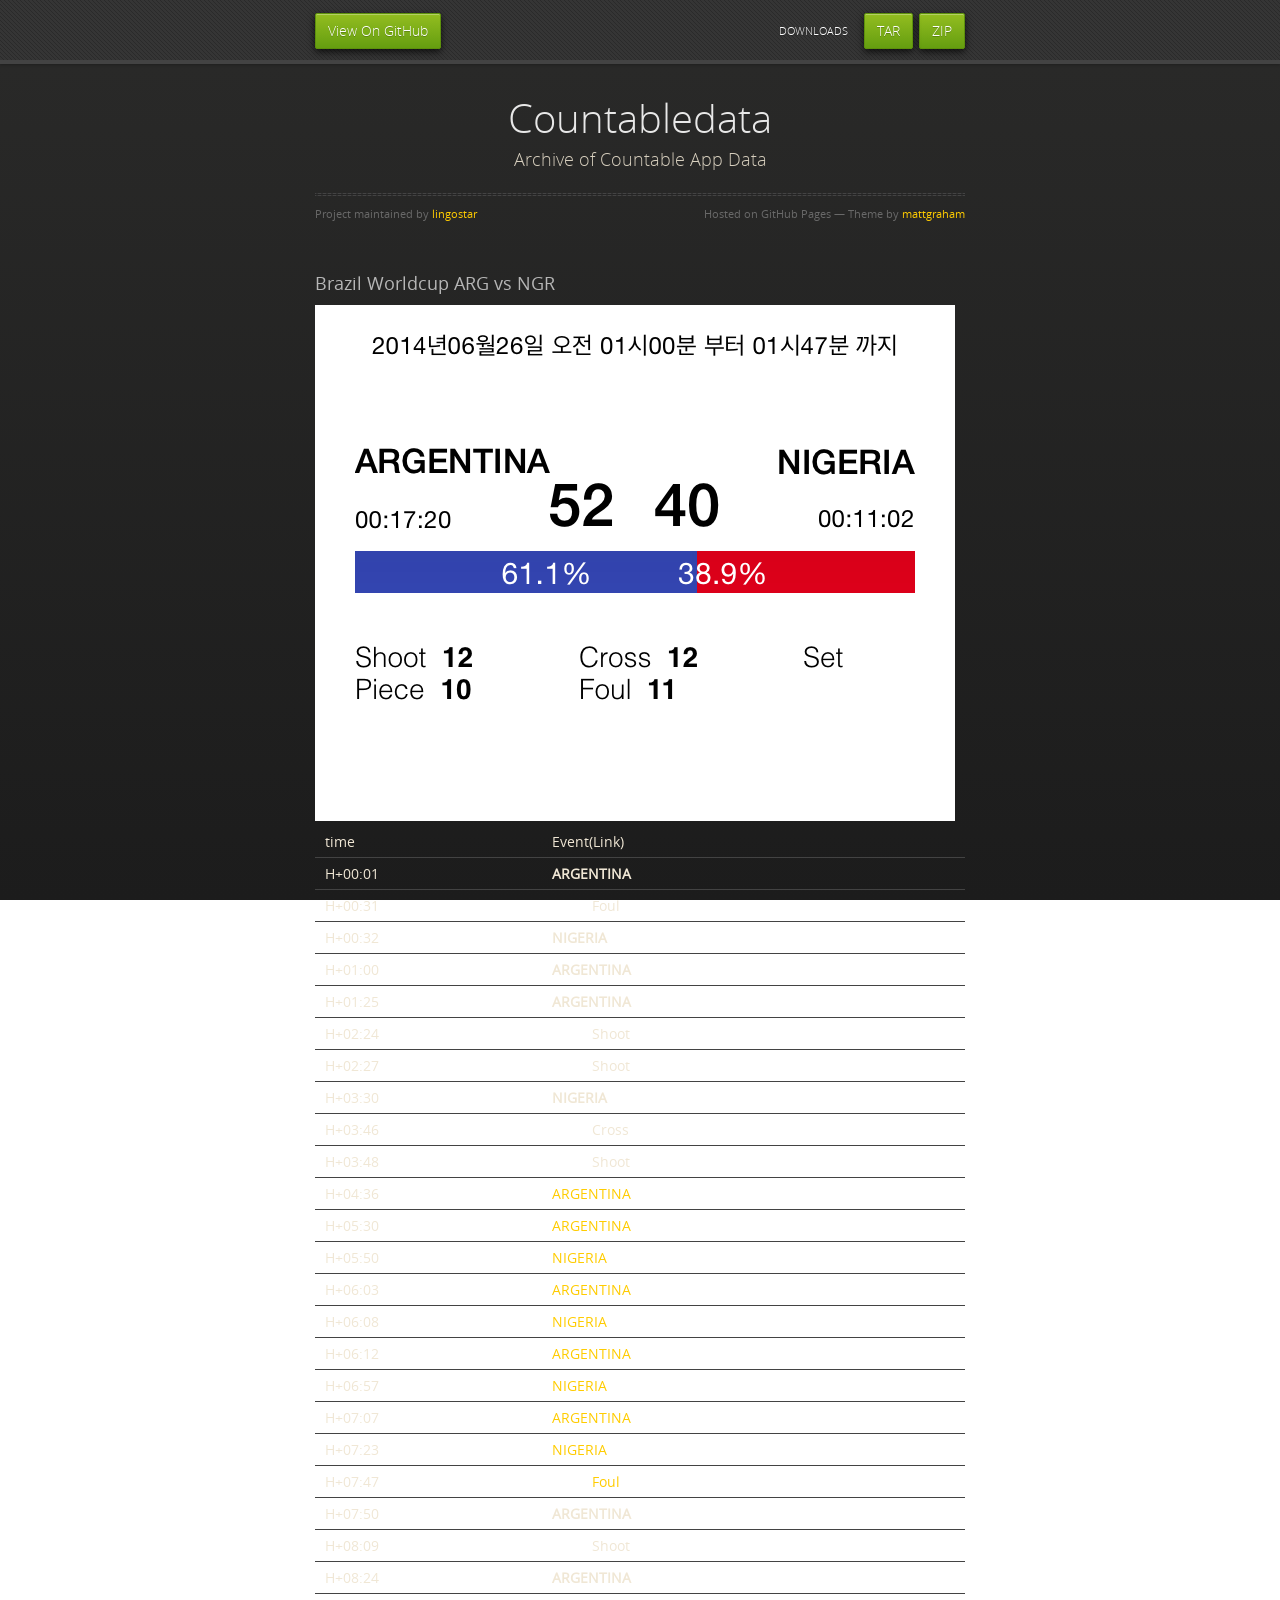
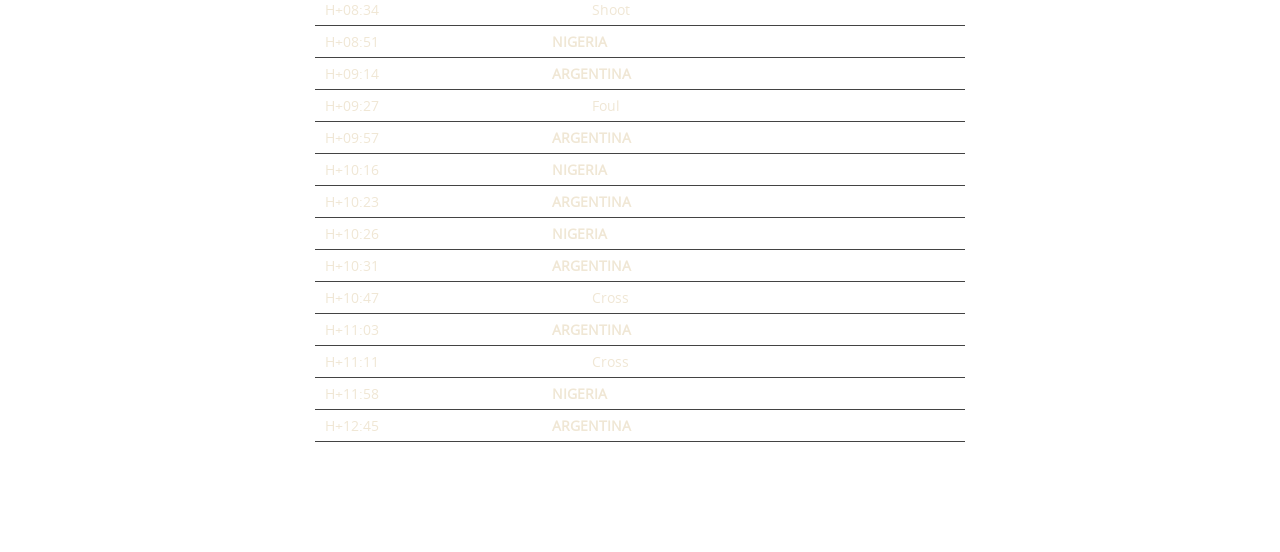
==== datapages/BrazilWorldcupARGvsNGR/BrazilWorldcupARGvsNGR.html @ 0ce1e149 "아르헨티나와 나이지리아 경기" ====
<!doctype html>
<html>
  <head>
    <meta charset="utf-8">
    <meta http-equiv="X-UA-Compatible" content="chrome=1">
    <title>Countabledata by lingostar</title>
    <link rel="stylesheet" href="../../stylesheets/styles.css">
    <link rel="stylesheet" href="../../stylesheets/pygment_trac.css">
    <script src="https://ajax.googleapis.com/ajax/libs/jquery/1.7.1/jquery.min.js"></script>
    <script src="../../javascripts/respond.js"></script>
    <!--[if lt IE 9]>
      <script src="//html5shiv.googlecode.com/svn/trunk/html5.js"></script>
    <![endif]-->
    <!--[if lt IE 8]>
    <link rel="stylesheet" href="stylesheets/ie.css">
    <![endif]-->
    <meta name="viewport" content="width=device-width, initial-scale=1, user-scalable=no">

  </head>
  <body>
      <div id="header">
        <nav>
          <li class="fork"><a href="https://github.com/lingostar/CountableData">View On GitHub</a></li>
          <li class="downloads"><a href="https://github.com/lingostar/CountableData/zipball/master">ZIP</a></li>
          <li class="downloads"><a href="https://github.com/lingostar/CountableData/tarball/master">TAR</a></li>
          <li class="title">DOWNLOADS</li>
        </nav>
      </div><!-- end header -->

    <div class="wrapper">

      <section>
        <div id="title">
          <h1>Countabledata</h1>
          <p>Archive of Countable App Data</p>
          <hr>
          <span class="credits left">Project maintained by <a href="https://github.com/lingostar">lingostar</a></span>
          <span class="credits right">Hosted on GitHub Pages &mdash; Theme by <a href="https://twitter.com/michigangraham">mattgraham</a></span>
        </div>

        <h3>
<a name="welcome-to-github-pages" class="anchor" href="#welcome-to-github-pages"><span class="octicon octicon-link"></span></a>Brazil Worldcup ARG vs NGR</h3>
<img src="./GameResult.png" />


<table>
<tr><td>time</td><td>Event(Link)</td></tr>
<tr><td>H+00:01</td><td class="team">ARGENTINA</td></tr>
<tr><td>H+00:31</td><td class="item">Foul</td></tr>
<tr><td>H+00:32</td><td class="team">NIGERIA</td></tr>
<tr><td>H+01:00</td><td class="team">ARGENTINA</td></tr>
<tr><td>H+01:25</td><td class="team">ARGENTINA</td></tr>
<tr><td>H+02:24</td><td class="item">Shoot</td></tr>
<tr><td>H+02:27</td><td class="item">Shoot</td></tr>
<tr><td>H+03:30</td><td class="team">NIGERIA</td></tr>
<tr><td>H+03:46</td><td class="item">Cross</td></tr>
<tr><td>H+03:48</td><td class="item">Shoot</td></tr>
<tr><td>H+04:36</td><td class="team"><a href="http://youtu.be/WVSbPI6DpQ8?t=17s">ARGENTINA</a></td></tr>
<tr><td>H+05:30</td><td class="team"><a href="http://youtu.be/WVSbPI6DpQ8?t=1m6s">ARGENTINA</a></td></tr>
<tr><td>H+05:50</td><td class="team"><a href="http://youtu.be/WVSbPI6DpQ8?t=1m26s">NIGERIA</a></td></tr>
<tr><td>H+06:03</td><td class="team"><a href="http://youtu.be/WVSbPI6DpQ8?t=1m39s">ARGENTINA</a></td></tr>
<tr><td>H+06:08</td><td class="team"><a href="http://youtu.be/WVSbPI6DpQ8?t=1m44s">NIGERIA</a></td></tr>
<tr><td>H+06:12</td><td class="team"><a href="http://youtu.be/WVSbPI6DpQ8?t=1m48s">ARGENTINA</a></td></tr>
<tr><td>H+06:57</td><td class="team"><a href="http://youtu.be/WVSbPI6DpQ8?t=2m33s">NIGERIA</a></td></tr>
<tr><td>H+07:07</td><td class="team"><a href="http://youtu.be/WVSbPI6DpQ8?t=2m43s">ARGENTINA</a></td></tr>
<tr><td>H+07:23</td><td class="team"><a href="http://youtu.be/WVSbPI6DpQ8?t=2m59s">NIGERIA</a></td></tr>
<tr><td>H+07:47</td><td class="item"><a href="http://youtu.be/WVSbPI6DpQ8?t=3m23s">Foul</td></tr>
<tr><td>H+07:50</td><td class="team">ARGENTINA</td></tr>
<tr><td>H+08:09</td><td class="item">Shoot</td></tr>
<tr><td>H+08:24</td><td class="team">ARGENTINA</td></tr>
<tr><td>H+08:34</td><td class="item">Shoot</td></tr>
<tr><td>H+08:51</td><td class="team">NIGERIA</td></tr>
<tr><td>H+09:14</td><td class="team">ARGENTINA</td></tr>
<tr><td>H+09:27</td><td class="item">Foul</td></tr>
<tr><td>H+09:57</td><td class="team">ARGENTINA</td></tr>
<tr><td>H+10:16</td><td class="team">NIGERIA</td></tr>
<tr><td>H+10:23</td><td class="team">ARGENTINA</td></tr>
<tr><td>H+10:26</td><td class="team">NIGERIA</td></tr>
<tr><td>H+10:31</td><td class="team">ARGENTINA</td></tr>
<tr><td>H+10:47</td><td class="item">Cross</td></tr>
<tr><td>H+11:03</td><td class="team">ARGENTINA</td></tr>
<tr><td>H+11:11</td><td class="item">Cross</td></tr>
<tr><td>H+11:58</td><td class="team">NIGERIA</td></tr>
<tr><td>H+12:45</td><td class="team">ARGENTINA</td></tr>
</table>

    </div>
    <!--[if !IE]><script>fixScale(document);</script><![endif]-->
    
  </body>
</html>
---- stylesheets/styles.css ----
@font-face {
  font-family: 'OpenSansLight';
  src: url("../fonts/OpenSans-Light-webfont.eot");
  src: url("../fonts/OpenSans-Light-webfont.eot?#iefix") format("embedded-opentype"), url("../fonts/OpenSans-Light-webfont.woff") format("woff"), url("../fonts/OpenSans-Light-webfont.ttf") format("truetype"), url("../fonts/OpenSans-Light-webfont.svg#OpenSansLight") format("svg");
  font-weight: normal;
  font-style: normal;
}

@font-face {
  font-family: 'OpenSansLightItalic';
  src: url("../fonts/OpenSans-LightItalic-webfont.eot");
  src: url("../fonts/OpenSans-LightItalic-webfont.eot?#iefix") format("embedded-opentype"), url("../fonts/OpenSans-LightItalic-webfont.woff") format("woff"), url("../fonts/OpenSans-LightItalic-webfont.ttf") format("truetype"), url("../fonts/OpenSans-LightItalic-webfont.svg#OpenSansLightItalic") format("svg");
  font-weight: normal;
  font-style: normal;
}

@font-face {
  font-family: 'OpenSansRegular';
  src: url("../fonts/OpenSans-Regular-webfont.eot");
  src: url("../fonts/OpenSans-Regular-webfont.eot?#iefix") format("embedded-opentype"), url("../fonts/OpenSans-Regular-webfont.woff") format("woff"), url("../fonts/OpenSans-Regular-webfont.ttf") format("truetype"), url("../fonts/OpenSans-Regular-webfont.svg#OpenSansRegular") format("svg");
  font-weight: normal;
  font-style: normal;
  -webkit-font-smoothing: antialiased;
}

@font-face {
  font-family: 'OpenSansItalic';
  src: url("../fonts/OpenSans-Italic-webfont.eot");
  src: url("../fonts/OpenSans-Italic-webfont.eot?#iefix") format("embedded-opentype"), url("../fonts/OpenSans-Italic-webfont.woff") format("woff"), url("../fonts/OpenSans-Italic-webfont.ttf") format("truetype"), url("../fonts/OpenSans-Italic-webfont.svg#OpenSansItalic") format("svg");
  font-weight: normal;
  font-style: normal;
  -webkit-font-smoothing: antialiased;
}

@font-face {
  font-family: 'OpenSansSemibold';
  src: url("../fonts/OpenSans-Semibold-webfont.eot");
  src: url("../fonts/OpenSans-Semibold-webfont.eot?#iefix") format("embedded-opentype"), url("../fonts/OpenSans-Semibold-webfont.woff") format("woff"), url("../fonts/OpenSans-Semibold-webfont.ttf") format("truetype"), url("../fonts/OpenSans-Semibold-webfont.svg#OpenSansSemibold") format("svg");
  font-weight: normal;
  font-style: normal;
  -webkit-font-smoothing: antialiased;
}

@font-face {
  font-family: 'OpenSansSemiboldItalic';
  src: url("../fonts/OpenSans-SemiboldItalic-webfont.eot");
  src: url("../fonts/OpenSans-SemiboldItalic-webfont.eot?#iefix") format("embedded-opentype"), url("../fonts/OpenSans-SemiboldItalic-webfont.woff") format("woff"), url("../fonts/OpenSans-SemiboldItalic-webfont.ttf") format("truetype"), url("../fonts/OpenSans-SemiboldItalic-webfont.svg#OpenSansSemiboldItalic") format("svg");
  font-weight: normal;
  font-style: normal;
  -webkit-font-smoothing: antialiased;
}

@font-face {
  font-family: 'OpenSansBold';
  src: url("../fonts/OpenSans-Bold-webfont.eot");
  src: url("../fonts/OpenSans-Bold-webfont.eot?#iefix") format("embedded-opentype"), url("../fonts/OpenSans-Bold-webfont.woff") format("woff"), url("../fonts/OpenSans-Bold-webfont.ttf") format("truetype"), url("../fonts/OpenSans-Bold-webfont.svg#OpenSansBold") format("svg");
  font-weight: normal;
  font-style: normal;
  -webkit-font-smoothing: antialiased;
}

@font-face {
  font-family: 'OpenSansBoldItalic';
  src: url("../fonts/OpenSans-BoldItalic-webfont.eot");
  src: url("../fonts/OpenSans-BoldItalic-webfont.eot?#iefix") format("embedded-opentype"), url("../fonts/OpenSans-BoldItalic-webfont.woff") format("woff"), url("../fonts/OpenSans-BoldItalic-webfont.ttf") format("truetype"), url("../fonts/OpenSans-BoldItalic-webfont.svg#OpenSansBoldItalic") format("svg");
  font-weight: normal;
  font-style: normal;
  -webkit-font-smoothing: antialiased;
}

/* normalize.css 2012-02-07T12:37 UTC - http://github.com/necolas/normalize.css */
/* =============================================================================
   HTML5 display definitions
   ========================================================================== */
/*
 * Corrects block display not defined in IE6/7/8/9 & FF3
 */
article,
aside,
details,
figcaption,
figure,
footer,
header,
hgroup,
nav,
section,
summary {
  display: block;
}

/*
 * Corrects inline-block display not defined in IE6/7/8/9 & FF3
 */
audio,
canvas,
video {
  display: inline-block;
  *display: inline;
  *zoom: 1;
}

/*
 * Prevents modern browsers from displaying 'audio' without controls
 */
audio:not([controls]) {
  display: none;
}

/*
 * Addresses styling for 'hidden' attribute not present in IE7/8/9, FF3, S4
 * Known issue: no IE6 support
 */
[hidden] {
  display: none;
}

/* =============================================================================
   Base
   ========================================================================== */
/*
 * 1. Corrects text resizing oddly in IE6/7 when body font-size is set using em units
 *    http://clagnut.com/blog/348/#c790
 * 2. Prevents iOS text size adjust after orientation change, without disabling user zoom
 *    www.456bereastreet.com/archive/201012/controlling_text_size_in_safari_for_ios_without_disabling_user_zoom/
 */
html {
  font-size: 100%;
  /* 1 */
  -webkit-text-size-adjust: 100%;
  /* 2 */
  -ms-text-size-adjust: 100%;
  /* 2 */
}

/*
 * Addresses font-family inconsistency between 'textarea' and other form elements.
 */
html,
button,
input,
select,
textarea {
  font-family: sans-serif;
}

/*
 * Addresses margins handled incorrectly in IE6/7
 */
body {
  margin: 0;
}

/* =============================================================================
   Links
   ========================================================================== */
/*
 * Addresses outline displayed oddly in Chrome
 */
a:focus {
  outline: thin dotted;
}

/*
 * Improves readability when focused and also mouse hovered in all browsers
 * people.opera.com/patrickl/experiments/keyboard/test
 */
a:hover,
a:active {
  outline: 0;
}

/* =============================================================================
   Typography
   ========================================================================== */
/*
 * Addresses font sizes and margins set differently in IE6/7
 * Addresses font sizes within 'section' and 'article' in FF4+, Chrome, S5
 */
h1 {
  font-size: 2em;
  margin: 0.67em 0;
}

h2 {
  font-size: 1.5em;
  margin: 0.83em 0;
}

h3 {
  font-size: 1.17em;
  margin: 1em 0;
}

h4 {
  font-size: 1em;
  margin: 1.33em 0;
}

h5 {
  font-size: 0.83em;
  margin: 1.67em 0;
}

h6 {
  font-size: 0.75em;
  margin: 2.33em 0;
}

/*
 * Addresses styling not present in IE7/8/9, S5, Chrome
 */
abbr[title] {
  border-bottom: 1px dotted;
}

/*
 * Addresses style set to 'bolder' in FF3+, S4/5, Chrome
*/
b,
strong {
  font-weight: bold;
}

blockquote {
  margin: 1em 40px;
}

/*
 * Addresses styling not present in S5, Chrome
 */
dfn {
  font-style: italic;
}

/*
 * Addresses styling not present in IE6/7/8/9
 */
mark {
  background: #ff0;
  color: #000;
}

/*
 * Addresses margins set differently in IE6/7
 */
p,
pre {
  margin: 1em 0;
}

/*
 * Corrects font family set oddly in IE6, S4/5, Chrome
 * en.wikipedia.org/wiki/User:Davidgothberg/Test59
 */
pre,
code,
kbd,
samp {
  font-family: monospace, serif;
  _font-family: 'courier new', monospace;
  font-size: 1em;
}

/*
 * 1. Addresses CSS quotes not supported in IE6/7
 * 2. Addresses quote property not supported in S4
 */
/* 1 */
q {
  quotes: none;
}

/* 2 */
q:before,
q:after {
  content: '';
  content: none;
}

small {
  font-size: 75%;
}

/*
 * Prevents sub and sup affecting line-height in all browsers
 * gist.github.com/413930
 */
sub,
sup {
  font-size: 75%;
  line-height: 0;
  position: relative;
  vertical-align: baseline;
}

sup {
  top: -0.5em;
}

sub {
  bottom: -0.25em;
}

/* =============================================================================
   Lists
   ========================================================================== */
/*
 * Addresses margins set differently in IE6/7
 */
dl,
menu,
ol,
ul {
  margin: 1em 0;
}

dd {
  margin: 0 0 0 40px;
}

/*
 * Addresses paddings set differently in IE6/7
 */
menu,
ol,
ul {
  padding: 0 0 0 40px;
}

/*
 * Corrects list images handled incorrectly in IE7
 */
nav ul,
nav ol {
  list-style: none;
  list-style-image: none;
}

/* =============================================================================
   Embedded content
   ========================================================================== */
/*
 * 1. Removes border when inside 'a' element in IE6/7/8/9, FF3
 * 2. Improves image quality when scaled in IE7
 *    code.flickr.com/blog/2008/11/12/on-ui-quality-the-little-things-client-side-image-resizing/
 */
img {
  border: 0;
  /* 1 */
  -ms-interpolation-mode: bicubic;
  /* 2 */
}

/*
 * Corrects overflow displayed oddly in IE9
 */
svg:not(:root) {
  overflow: hidden;
}

/* =============================================================================
   Figures
   ========================================================================== */
/*
 * Addresses margin not present in IE6/7/8/9, S5, O11
 */
figure {
  margin: 0;
}

/* =============================================================================
   Forms
   ========================================================================== */
/*
 * Corrects margin displayed oddly in IE6/7
 */
form {
  margin: 0;
}

/*
 * Define consistent border, margin, and padding
 */
fieldset {
  border: 1px solid #c0c0c0;
  margin: 0 2px;
  padding: 0.35em 0.625em 0.75em;
}

/*
 * 1. Corrects color not being inherited in IE6/7/8/9
 * 2. Corrects text not wrapping in FF3 
 * 3. Corrects alignment displayed oddly in IE6/7
 */
legend {
  border: 0;
  /* 1 */
  padding: 0;
  white-space: normal;
  /* 2 */
  *margin-left: -7px;
  /* 3 */
}

/*
 * 1. Corrects font size not being inherited in all browsers
 * 2. Addresses margins set differently in IE6/7, FF3+, S5, Chrome
 * 3. Improves appearance and consistency in all browsers
 */
button,
input,
select,
textarea {
  font-size: 100%;
  /* 1 */
  margin: 0;
  /* 2 */
  vertical-align: baseline;
  /* 3 */
  *vertical-align: middle;
  /* 3 */
}

/*
 * Addresses FF3/4 setting line-height on 'input' using !important in the UA stylesheet
 */
button,
input {
  line-height: normal;
  /* 1 */
}

/*
 * 1. Improves usability and consistency of cursor style between image-type 'input' and others
 * 2. Corrects inability to style clickable 'input' types in iOS
 * 3. Removes inner spacing in IE7 without affecting normal text inputs
 *    Known issue: inner spacing remains in IE6
 */
button,
input[type="button"],
input[type="reset"],
input[type="submit"] {
  cursor: pointer;
  /* 1 */
  -webkit-appearance: button;
  /* 2 */
  *overflow: visible;
  /* 3 */
}

/*
 * Re-set default cursor for disabled elements
 */
button[disabled],
input[disabled] {
  cursor: default;
}

/*
 * 1. Addresses box sizing set to content-box in IE8/9
 * 2. Removes excess padding in IE8/9
 * 3. Removes excess padding in IE7
      Known issue: excess padding remains in IE6
 */
input[type="checkbox"],
input[type="radio"] {
  box-sizing: border-box;
  /* 1 */
  padding: 0;
  /* 2 */
  *height: 13px;
  /* 3 */
  *width: 13px;
  /* 3 */
}

/*
 * 1. Addresses appearance set to searchfield in S5, Chrome
 * 2. Addresses box-sizing set to border-box in S5, Chrome (include -moz to future-proof)
 */
input[type="search"] {
  -webkit-appearance: textfield;
  /* 1 */
  -moz-box-sizing: content-box;
  -webkit-box-sizing: content-box;
  /* 2 */
  box-sizing: content-box;
}

/*
 * Removes inner padding and search cancel button in S5, Chrome on OS X
 */
input[type="search"]::-webkit-search-decoration,
input[type="search"]::-webkit-search-cancel-button {
  -webkit-appearance: none;
}

/*
 * Removes inner padding and border in FF3+
 * www.sitepen.com/blog/2008/05/14/the-devils-in-the-details-fixing-dojos-toolbar-buttons/
 */
button::-moz-focus-inner,
input::-moz-focus-inner {
  border: 0;
  padding: 0;
}

/*
 * 1. Removes default vertical scrollbar in IE6/7/8/9
 * 2. Improves readability and alignment in all browsers
 */
textarea {
  overflow: auto;
  /* 1 */
  vertical-align: top;
  /* 2 */
}

/* =============================================================================
   Tables
   ========================================================================== */
/*
 * Remove most spacing between table cells
 */
table {
  border-collapse: collapse;
  border-spacing: 0;
}

body {
  padding: 0px 0 20px 0px;
  margin: 0px;
  font: 14px/1.5 "OpenSansRegular", "Helvetica Neue", Helvetica, Arial, sans-serif;
  color: #f0e7d5;
  font-weight: normal;
  background: #252525;
  background-attachment: fixed !important;
  background: -webkit-gradient(linear, 50% 0%, 50% 100%, color-stop(0%, #2a2a29), color-stop(100%, #1c1c1c));
  background: -webkit-linear-gradient(#2a2a29, #1c1c1c);
  background: -moz-linear-gradient(#2a2a29, #1c1c1c);
  background: -o-linear-gradient(#2a2a29, #1c1c1c);
  background: -ms-linear-gradient(#2a2a29, #1c1c1c);
  background: linear-gradient(#2a2a29, #1c1c1c);
}

h1, h2, h3, h4, h5, h6 {
  color: #e8e8e8;
  margin: 0 0 10px;
  font-family: 'OpenSansRegular', "Helvetica Neue", Helvetica, Arial, sans-serif;
  font-weight: normal;
}

p, ul, ol, table, pre, dl {
  margin: 0 0 20px;
}

h1, h2, h3 {
  line-height: 1.1;
}

h1 {
  font-size: 28px;
}

h2 {
  font-size: 24px;
}

h4, h5, h6 {
  color: #e8e8e8;
}

h3 {
  font-size: 18px;
  line-height: 24px;
  font-family: 'OpenSansRegular', "Helvetica Neue", Helvetica, Arial, sans-serif !important;
  font-weight: normal;
  color: #b6b6b6;
}

a {
  color: #ffcc00;
  font-weight: 400;
  text-decoration: none;
}
a:hover {
  color: #ffeb9b;
}

a small {
  font-size: 11px;
  color: #666;
  margin-top: -0.6em;
  display: block;
}

ul {
  list-style-image: url("../images/bullet.png");
}

strong {
  font-family: 'OpenSansBold', "Helvetica Neue", Helvetica, Arial, sans-serif !important;
  font-weight: normal;
}

.wrapper {
  max-width: 650px;
  margin: 0 auto;
  position: relative;
  padding: 0 20px;
}

section img {
  max-width: 100%;
}

blockquote {
  border-left: 3px solid #ffcc00;
  margin: 0;
  padding: 0 0 0 20px;
  font-style: italic;
}

code {
  font-family: "Lucida Sans", Monaco, Bitstream Vera Sans Mono, Lucida Console, Terminal;
  color: #efefef;
  font-size: 13px;
  margin: 0 4px;
  padding: 4px 6px;
  -moz-border-radius: 2px;
  -webkit-border-radius: 2px;
  -o-border-radius: 2px;
  -ms-border-radius: 2px;
  -khtml-border-radius: 2px;
  border-radius: 2px;
}

pre {
  padding: 8px 15px;
  background: #191919;
  -moz-border-radius: 2px;
  -webkit-border-radius: 2px;
  -o-border-radius: 2px;
  -ms-border-radius: 2px;
  -khtml-border-radius: 2px;
  border-radius: 2px;
  border: 1px solid #121212;
  -moz-box-shadow: inset 0 1px 3px rgba(0, 0, 0, 0.3);
  -webkit-box-shadow: inset 0 1px 3px rgba(0, 0, 0, 0.3);
  -o-box-shadow: inset 0 1px 3px rgba(0, 0, 0, 0.3);
  box-shadow: inset 0 1px 3px rgba(0, 0, 0, 0.3);
  overflow: auto;
  overflow-y: hidden;
}
pre code {
  color: #efefef;
  text-shadow: 0px 1px 0px #000;
  margin: 0;
  padding: 0;
}

table {
  width: 100%;
  border-collapse: collapse;
}

th {
  text-align: left;
  padding: 5px 10px;
  border-bottom: 1px solid #434343;
  color: #b6b6b6;
  font-family: 'OpenSansSemibold', "Helvetica Neue", Helvetica, Arial, sans-serif !important;
  font-weight: normal;
}

td {
  text-align: left;
  padding: 5px 10px;
  border-bottom: 1px solid #434343;
}

td.team {
  text-align: left;
  font-weight: bold;
  padding: 5px 10px;
  border-bottom: 1px solid #434343;
}

td.item {
  text-align: left;
  padding: 5px 50px;
  border-bottom: 1px solid #434343;
}

hr {
  border: 0;
  outline: none;
  height: 3px;
  background: transparent url("../images/hr.gif") center center repeat-x;
  margin: 0 0 20px;
}

dt {
  color: #F0E7D5;
  font-family: 'OpenSansSemibold', "Helvetica Neue", Helvetica, Arial, sans-serif !important;
  font-weight: normal;
}

#header {
  z-index: 100;
  left: 0;
  top: 0px;
  height: 60px;
  width: 100%;
  position: fixed;
  background: url(../images/nav-bg.gif) #353535;
  border-bottom: 4px solid #434343;
  -moz-box-shadow: 0px 1px 3px rgba(0, 0, 0, 0.25);
  -webkit-box-shadow: 0px 1px 3px rgba(0, 0, 0, 0.25);
  -o-box-shadow: 0px 1px 3px rgba(0, 0, 0, 0.25);
  box-shadow: 0px 1px 3px rgba(0, 0, 0, 0.25);
}
#header nav {
  max-width: 650px;
  margin: 0 auto;
  padding: 0 10px;
  background: blue;
  margin: 6px auto;
}
#header nav li {
  font-family: 'OpenSansLight', "Helvetica Neue", Helvetica, Arial, sans-serif;
  font-weight: normal;
  list-style: none;
  display: inline;
  color: white;
  line-height: 50px;
  text-shadow: 0px 1px 0px rgba(0, 0, 0, 0.2);
  font-size: 14px;
}
#header nav li a {
  color: white;
  border: 1px solid #5d910b;
  background: -webkit-gradient(linear, 50% 0%, 50% 100%, color-stop(0%, #93bd20), color-stop(100%, #659e10));
  background: -webkit-linear-gradient(#93bd20, #659e10);
  background: -moz-linear-gradient(#93bd20, #659e10);
  background: -o-linear-gradient(#93bd20, #659e10);
  background: -ms-linear-gradient(#93bd20, #659e10);
  background: linear-gradient(#93bd20, #659e10);
  -moz-border-radius: 2px;
  -webkit-border-radius: 2px;
  -o-border-radius: 2px;
  -ms-border-radius: 2px;
  -khtml-border-radius: 2px;
  border-radius: 2px;
  -moz-box-shadow: inset 0px 1px 0px rgba(255, 255, 255, 0.3), 0px 3px 7px rgba(0, 0, 0, 0.7);
  -webkit-box-shadow: inset 0px 1px 0px rgba(255, 255, 255, 0.3), 0px 3px 7px rgba(0, 0, 0, 0.7);
  -o-box-shadow: inset 0px 1px 0px rgba(255, 255, 255, 0.3), 0px 3px 7px rgba(0, 0, 0, 0.7);
  box-shadow: inset 0px 1px 0px rgba(255, 255, 255, 0.3), 0px 3px 7px rgba(0, 0, 0, 0.7);
  background-color: #93bd20;
  padding: 10px 12px;
  margin-top: 6px;
  line-height: 14px;
  font-size: 14px;
  display: inline-block;
  text-align: center;
}
#header nav li a:hover {
  background: -webkit-gradient(linear, 50% 0%, 50% 100%, color-stop(0%, #749619), color-stop(100%, #527f0e));
  background: -webkit-linear-gradient(#749619, #527f0e);
  background: -moz-linear-gradient(#749619, #527f0e);
  background: -o-linear-gradient(#749619, #527f0e);
  background: -ms-linear-gradient(#749619, #527f0e);
  background: linear-gradient(#749619, #527f0e);
  background-color: #659e10;
  border: 1px solid #527f0e;
  -moz-box-shadow: inset 0px 1px 1px rgba(0, 0, 0, 0.2), 0px 1px 0px rgba(0, 0, 0, 0);
  -webkit-box-shadow: inset 0px 1px 1px rgba(0, 0, 0, 0.2), 0px 1px 0px rgba(0, 0, 0, 0);
  -o-box-shadow: inset 0px 1px 1px rgba(0, 0, 0, 0.2), 0px 1px 0px rgba(0, 0, 0, 0);
  box-shadow: inset 0px 1px 1px rgba(0, 0, 0, 0.2), 0px 1px 0px rgba(0, 0, 0, 0);
}
#header nav li.fork {
  float: left;
  margin-left: 0px;
}
#header nav li.downloads {
  float: right;
  margin-left: 6px;
}
#header nav li.title {
  float: right;
  margin-right: 10px;
  font-size: 11px;
}

section {
  max-width: 650px;
  padding: 30px 0px 50px 0px;
  margin: 20px 0;
  margin-top: 70px;
}
section #title {
  border: 0;
  outline: none;
  margin: 0 0 50px 0;
  padding: 0 0 5px 0;
}
section #title h1 {
  font-family: 'OpenSansLight', "Helvetica Neue", Helvetica, Arial, sans-serif;
  font-weight: normal;
  font-size: 40px;
  text-align: center;
  line-height: 36px;
}
section #title p {
  color: #d7cfbe;
  font-family: 'OpenSansLight', "Helvetica Neue", Helvetica, Arial, sans-serif;
  font-weight: normal;
  font-size: 18px;
  text-align: center;
}
section #title .credits {
  font-size: 11px;
  font-family: 'OpenSansRegular', "Helvetica Neue", Helvetica, Arial, sans-serif;
  font-weight: normal;
  color: #696969;
  margin-top: -10px;
}
section #title .credits.left {
  float: left;
}
section #title .credits.right {
  float: right;
}

@media print, screen and (max-width: 720px) {
  #title .credits {
    display: block;
    width: 100%;
    line-height: 30px;
    text-align: center;
  }
  #title .credits .left {
    float: none;
    display: block;
  }
  #title .credits .right {
    float: none;
    display: block;
  }
}
@media print, screen and (max-width: 480px) {
  #header {
    margin-top: -20px;
  }

  section {
    margin-top: 40px;
  }

  nav {
    display: none;
  }
}
---- stylesheets/pygment_trac.css ----
.highlight .hll { background-color: #404040 }
.highlight  { color: #d0d0d0 }
.highlight .c { color: #999999; font-style: italic } /* Comment */
.highlight .err { color: #a61717; background-color: #e3d2d2 } /* Error */
.highlight .g { color: #d0d0d0 } /* Generic */
.highlight .k { color: #6ab825; font-weight: normal } /* Keyword */
.highlight .l { color: #d0d0d0 } /* Literal */
.highlight .n { color: #d0d0d0 } /* Name */
.highlight .o { color: #d0d0d0 } /* Operator */
.highlight .x { color: #d0d0d0 } /* Other */
.highlight .p { color: #d0d0d0 } /* Punctuation */
.highlight .cm { color: #999999; font-style: italic } /* Comment.Multiline */
.highlight .cp { color: #cd2828; font-weight: normal } /* Comment.Preproc */
.highlight .c1 { color: #999999; font-style: italic } /* Comment.Single */
.highlight .cs { color: #e50808; font-weight: normal; background-color: #520000 } /* Comment.Special */
.highlight .gd { color: #d22323 } /* Generic.Deleted */
.highlight .ge { color: #d0d0d0; font-style: italic } /* Generic.Emph */
.highlight .gr { color: #d22323 } /* Generic.Error */
.highlight .gh { color: #ffffff; font-weight: normal } /* Generic.Heading */
.highlight .gi { color: #589819 } /* Generic.Inserted */
.highlight .go { color: #cccccc } /* Generic.Output */
.highlight .gp { color: #aaaaaa } /* Generic.Prompt */
.highlight .gs { color: #d0d0d0; font-weight: normal } /* Generic.Strong */
.highlight .gu { color: #ffffff; text-decoration: underline } /* Generic.Subheading */
.highlight .gt { color: #d22323 } /* Generic.Traceback */
.highlight .kc { color: #6ab825; font-weight: normal } /* Keyword.Constant */
.highlight .kd { color: #6ab825; font-weight: normal } /* Keyword.Declaration */
.highlight .kn { color: #6ab825; font-weight: normal } /* Keyword.Namespace */
.highlight .kp { color: #6ab825 } /* Keyword.Pseudo */
.highlight .kr { color: #6ab825; font-weight: normal } /* Keyword.Reserved */
.highlight .kt { color: #6ab825; font-weight: normal } /* Keyword.Type */
.highlight .ld { color: #d0d0d0 } /* Literal.Date */
.highlight .m { color: #3677a9 } /* Literal.Number */
.highlight .s { color: #9dd5f1 } /* Literal.String */
.highlight .na { color: #bbbbbb } /* Name.Attribute */
.highlight .nb { color: #24909d } /* Name.Builtin */
.highlight .nc { color: #447fcf; text-decoration: underline } /* Name.Class */
.highlight .no { color: #40ffff } /* Name.Constant */
.highlight .nd { color: #ffa500 } /* Name.Decorator */
.highlight .ni { color: #d0d0d0 } /* Name.Entity */
.highlight .ne { color: #bbbbbb } /* Name.Exception */
.highlight .nf { color: #447fcf } /* Name.Function */
.highlight .nl { color: #d0d0d0 } /* Name.Label */
.highlight .nn { color: #447fcf; text-decoration: underline } /* Name.Namespace */
.highlight .nx { color: #d0d0d0 } /* Name.Other */
.highlight .py { color: #d0d0d0 } /* Name.Property */
.highlight .nt { color: #6ab825;} /* Name.Tag */
.highlight .nv { color: #40ffff } /* Name.Variable */
.highlight .ow { color: #6ab825; font-weight: normal } /* Operator.Word */
.highlight .w { color: #666666 } /* Text.Whitespace */
.highlight .mf { color: #3677a9 } /* Literal.Number.Float */
.highlight .mh { color: #3677a9 } /* Literal.Number.Hex */
.highlight .mi { color: #3677a9 } /* Literal.Number.Integer */
.highlight .mo { color: #3677a9 } /* Literal.Number.Oct */
.highlight .sb { color: #9dd5f1 } /* Literal.String.Backtick */
.highlight .sc { color: #9dd5f1 } /* Literal.String.Char */
.highlight .sd { color: #9dd5f1 } /* Literal.String.Doc */
.highlight .s2 { color: #9dd5f1 } /* Literal.String.Double */
.highlight .se { color: #9dd5f1 } /* Literal.String.Escape */
.highlight .sh { color: #9dd5f1 } /* Literal.String.Heredoc */
.highlight .si { color: #9dd5f1 } /* Literal.String.Interpol */
.highlight .sx { color: #ffa500 } /* Literal.String.Other */
.highlight .sr { color: #9dd5f1 } /* Literal.String.Regex */
.highlight .s1 { color: #9dd5f1 } /* Literal.String.Single */
.highlight .ss { color: #9dd5f1 } /* Literal.String.Symbol */
.highlight .bp { color: #24909d } /* Name.Builtin.Pseudo */
.highlight .vc { color: #40ffff } /* Name.Variable.Class */
.highlight .vg { color: #40ffff } /* Name.Variable.Global */
.highlight .vi { color: #40ffff } /* Name.Variable.Instance */
.highlight .il { color: #3677a9 } /* Literal.Number.Integer.Long */
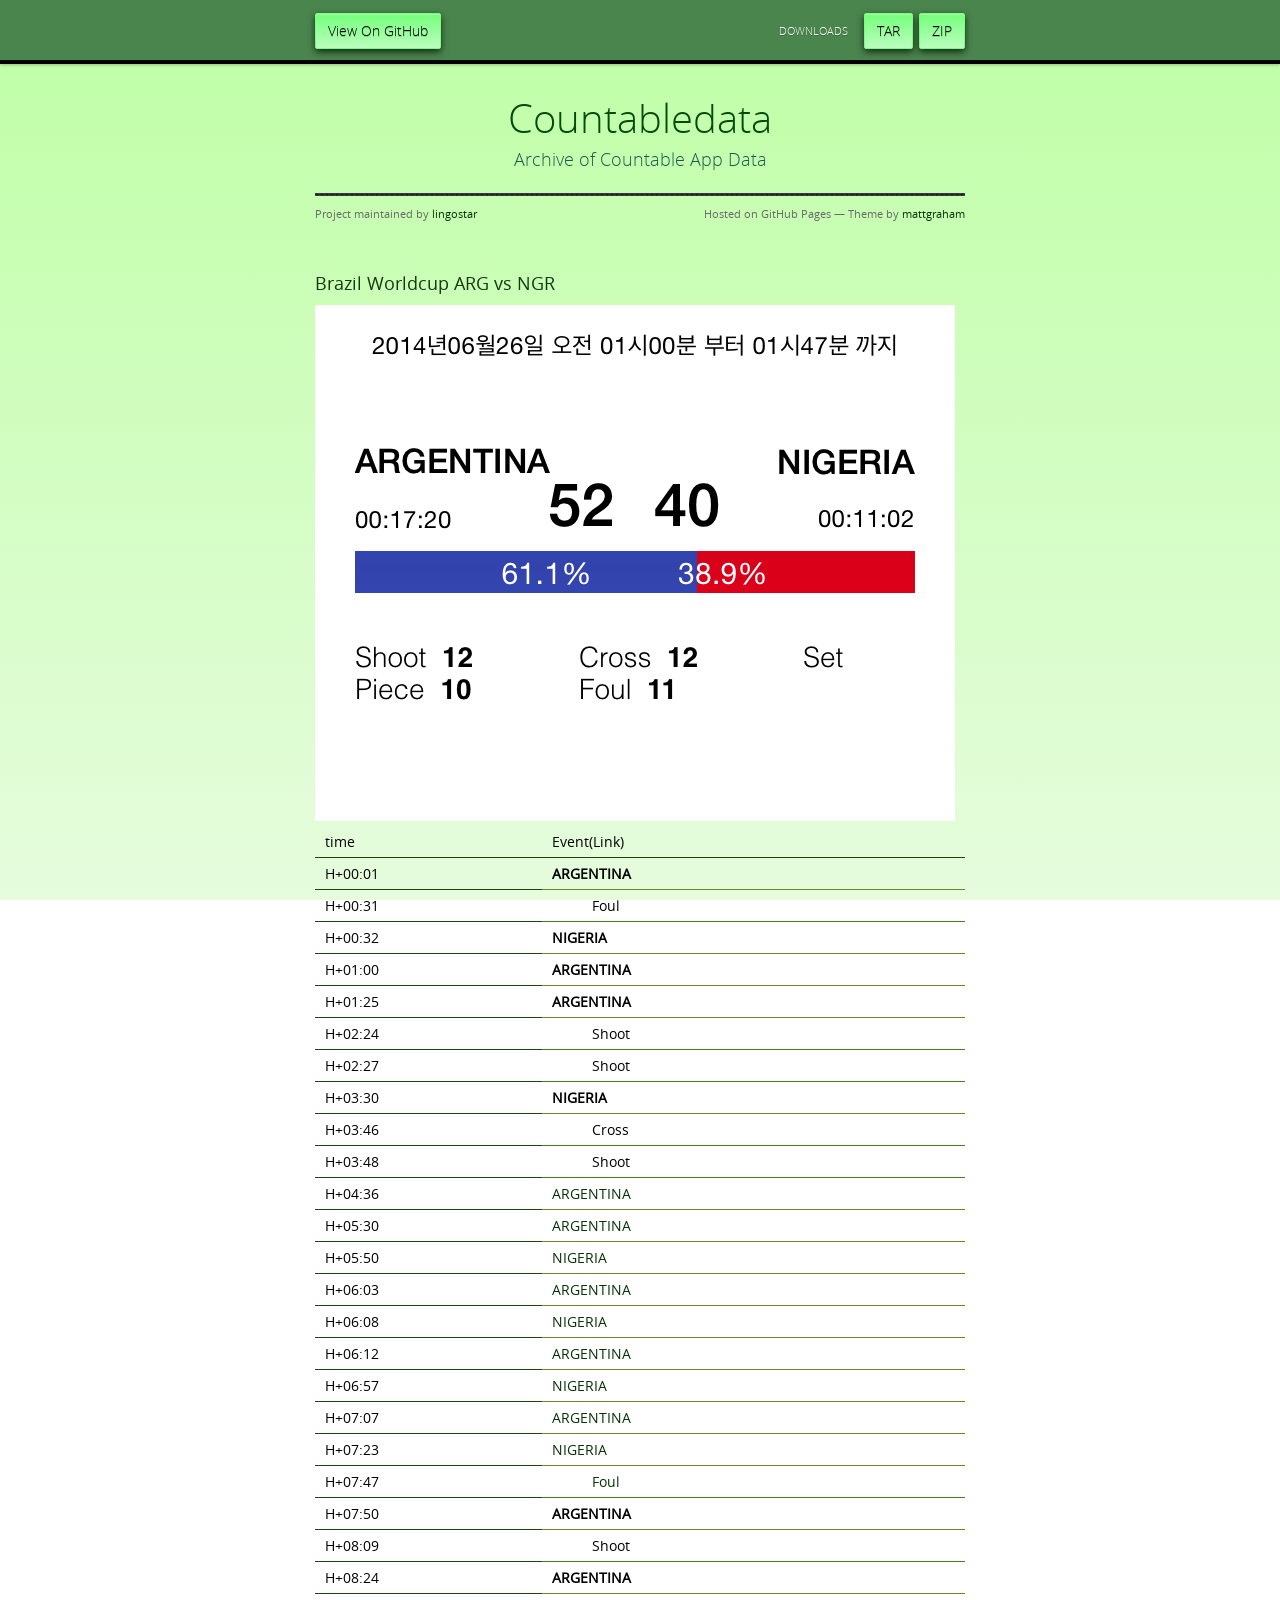
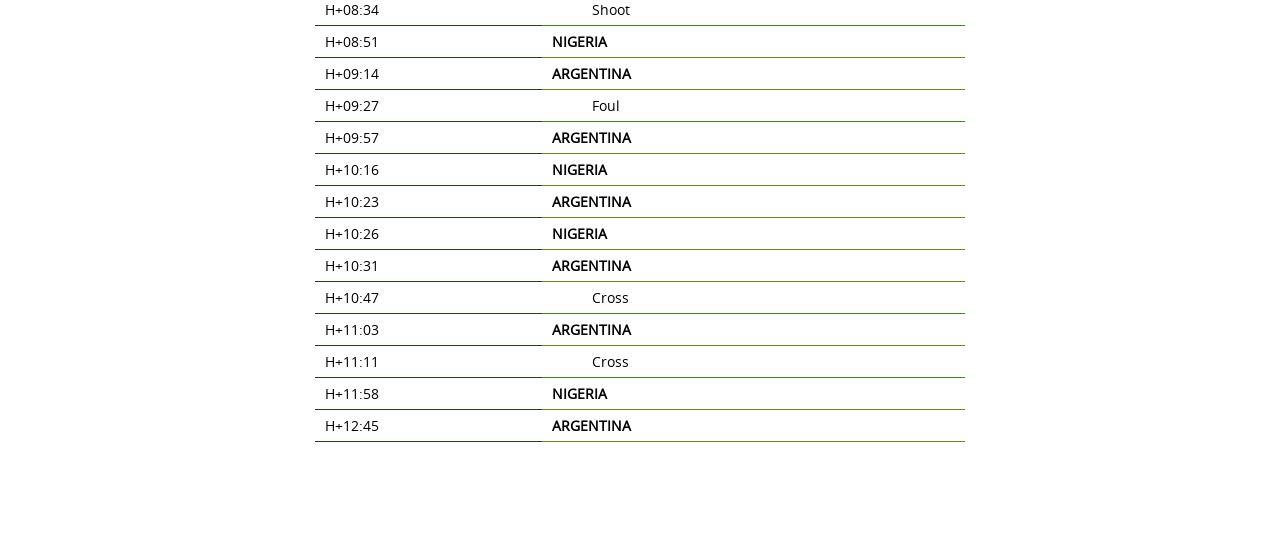
==== commit 525e1619: "오래된 커밋이 있네.." ====
--- a/datapages/BrazilWorldcupARGvsNGR/BrazilWorldcupARGvsNGR.html
+++ b/datapages/BrazilWorldcupARGvsNGR/BrazilWorldcupARGvsNGR.html
@@ -4,7 +4,7 @@
     <meta charset="utf-8">
     <meta http-equiv="X-UA-Compatible" content="chrome=1">
     <title>Countabledata by lingostar</title>
-    <link rel="stylesheet" href="../../stylesheets/styles.css">
+    <link rel="stylesheet" href="../../stylesheets/styles3.css">
     <link rel="stylesheet" href="../../stylesheets/pygment_trac.css">
     <script src="https://ajax.googleapis.com/ajax/libs/jquery/1.7.1/jquery.min.js"></script>
     <script src="../../javascripts/respond.js"></script>
--- a/stylesheets/styles3.css
+++ b/stylesheets/styles3.css
@@ -0,0 +1,867 @@
+@font-face {
+  font-family: 'OpenSansLight';
+  src: url("../fonts/OpenSans-Light-webfont.eot");
+  src: url("../fonts/OpenSans-Light-webfont.eot?#iefix") format("embedded-opentype"), url("../fonts/OpenSans-Light-webfont.woff") format("woff"), url("../fonts/OpenSans-Light-webfont.ttf") format("truetype"), url("../fonts/OpenSans-Light-webfont.svg#OpenSansLight") format("svg");
+  font-weight: normal;
+  font-style: normal;
+}
+
+@font-face {
+  font-family: 'OpenSansLightItalic';
+  src: url("../fonts/OpenSans-LightItalic-webfont.eot");
+  src: url("../fonts/OpenSans-LightItalic-webfont.eot?#iefix") format("embedded-opentype"), url("../fonts/OpenSans-LightItalic-webfont.woff") format("woff"), url("../fonts/OpenSans-LightItalic-webfont.ttf") format("truetype"), url("../fonts/OpenSans-LightItalic-webfont.svg#OpenSansLightItalic") format("svg");
+  font-weight: normal;
+  font-style: normal;
+}
+
+@font-face {
+  font-family: 'OpenSansRegular';
+  src: url("../fonts/OpenSans-Regular-webfont.eot");
+  src: url("../fonts/OpenSans-Regular-webfont.eot?#iefix") format("embedded-opentype"), url("../fonts/OpenSans-Regular-webfont.woff") format("woff"), url("../fonts/OpenSans-Regular-webfont.ttf") format("truetype"), url("../fonts/OpenSans-Regular-webfont.svg#OpenSansRegular") format("svg");
+  font-weight: normal;
+  font-style: normal;
+  -webkit-font-smoothing: antialiased;
+}
+
+@font-face {
+  font-family: 'OpenSansItalic';
+  src: url("../fonts/OpenSans-Italic-webfont.eot");
+  src: url("../fonts/OpenSans-Italic-webfont.eot?#iefix") format("embedded-opentype"), url("../fonts/OpenSans-Italic-webfont.woff") format("woff"), url("../fonts/OpenSans-Italic-webfont.ttf") format("truetype"), url("../fonts/OpenSans-Italic-webfont.svg#OpenSansItalic") format("svg");
+  font-weight: normal;
+  font-style: normal;
+  -webkit-font-smoothing: antialiased;
+}
+
+@font-face {
+  font-family: 'OpenSansSemibold';
+  src: url("../fonts/OpenSans-Semibold-webfont.eot");
+  src: url("../fonts/OpenSans-Semibold-webfont.eot?#iefix") format("embedded-opentype"), url("../fonts/OpenSans-Semibold-webfont.woff") format("woff"), url("../fonts/OpenSans-Semibold-webfont.ttf") format("truetype"), url("../fonts/OpenSans-Semibold-webfont.svg#OpenSansSemibold") format("svg");
+  font-weight: normal;
+  font-style: normal;
+  -webkit-font-smoothing: antialiased;
+}
+
+@font-face {
+  font-family: 'OpenSansSemiboldItalic';
+  src: url("../fonts/OpenSans-SemiboldItalic-webfont.eot");
+  src: url("../fonts/OpenSans-SemiboldItalic-webfont.eot?#iefix") format("embedded-opentype"), url("../fonts/OpenSans-SemiboldItalic-webfont.woff") format("woff"), url("../fonts/OpenSans-SemiboldItalic-webfont.ttf") format("truetype"), url("../fonts/OpenSans-SemiboldItalic-webfont.svg#OpenSansSemiboldItalic") format("svg");
+  font-weight: normal;
+  font-style: normal;
+  -webkit-font-smoothing: antialiased;
+}
+
+@font-face {
+  font-family: 'OpenSansBold';
+  src: url("../fonts/OpenSans-Bold-webfont.eot");
+  src: url("../fonts/OpenSans-Bold-webfont.eot?#iefix") format("embedded-opentype"), url("../fonts/OpenSans-Bold-webfont.woff") format("woff"), url("../fonts/OpenSans-Bold-webfont.ttf") format("truetype"), url("../fonts/OpenSans-Bold-webfont.svg#OpenSansBold") format("svg");
+  font-weight: normal;
+  font-style: normal;
+  -webkit-font-smoothing: antialiased;
+}
+
+@font-face {
+  font-family: 'OpenSansBoldItalic';
+  src: url("../fonts/OpenSans-BoldItalic-webfont.eot");
+  src: url("../fonts/OpenSans-BoldItalic-webfont.eot?#iefix") format("embedded-opentype"), url("../fonts/OpenSans-BoldItalic-webfont.woff") format("woff"), url("../fonts/OpenSans-BoldItalic-webfont.ttf") format("truetype"), url("../fonts/OpenSans-BoldItalic-webfont.svg#OpenSansBoldItalic") format("svg");
+  font-weight: normal;
+  font-style: normal;
+  -webkit-font-smoothing: antialiased;
+}
+
+/* normalize.css 2012-02-07T12:37 UTC - http://github.com/necolas/normalize.css */
+/* =============================================================================
+   HTML5 display definitions
+   ========================================================================== */
+/*
+ * Corrects block display not defined in IE6/7/8/9 & FF3
+ */
+article,
+aside,
+details,
+figcaption,
+figure,
+footer,
+header,
+hgroup,
+nav,
+section,
+summary {
+  display: block;
+}
+
+/*
+ * Corrects inline-block display not defined in IE6/7/8/9 & FF3
+ */
+audio,
+canvas,
+video {
+  display: inline-block;
+  *display: inline;
+  *zoom: 1;
+}
+
+/*
+ * Prevents modern browsers from displaying 'audio' without controls
+ */
+audio:not([controls]) {
+  display: none;
+}
+
+/*
+ * Addresses styling for 'hidden' attribute not present in IE7/8/9, FF3, S4
+ * Known issue: no IE6 support
+ */
+[hidden] {
+  display: none;
+}
+
+/* =============================================================================
+   Base
+   ========================================================================== */
+/*
+ * 1. Corrects text resizing oddly in IE6/7 when body font-size is set using em units
+ *    http://clagnut.com/blog/348/#c790
+ * 2. Prevents iOS text size adjust after orientation change, without disabling user zoom
+ *    www.456bereastreet.com/archive/201012/controlling_text_size_in_safari_for_ios_without_disabling_user_zoom/
+ */
+html {
+  font-size: 100%;
+  /* 1 */
+  -webkit-text-size-adjust: 100%;
+  /* 2 */
+  -ms-text-size-adjust: 100%;
+  /* 2 */
+}
+
+/*
+ * Addresses font-family inconsistency between 'textarea' and other form elements.
+ */
+html,
+button,
+input,
+select,
+textarea {
+  font-family: sans-serif;
+}
+
+/*
+ * Addresses margins handled incorrectly in IE6/7
+ */
+body {
+  margin: 0;
+}
+
+/* =============================================================================
+   Links
+   ========================================================================== */
+/*
+ * Addresses outline displayed oddly in Chrome
+ */
+a:focus {
+  outline: thin dotted;
+}
+
+/*
+ * Improves readability when focused and also mouse hovered in all browsers
+ * people.opera.com/patrickl/experiments/keyboard/test
+ */
+a:hover,
+a:active {
+  outline: 0;
+}
+
+/* =============================================================================
+   Typography
+   ========================================================================== */
+/*
+ * Addresses font sizes and margins set differently in IE6/7
+ * Addresses font sizes within 'section' and 'article' in FF4+, Chrome, S5
+ */
+h1 {
+  font-size: 2em;
+  margin: 0.67em 0;
+}
+
+h2 {
+  font-size: 1.5em;
+  margin: 0.83em 0;
+}
+
+h3 {
+  font-size: 1.17em;
+  margin: 1em 0;
+}
+
+h4 {
+  font-size: 1em;
+  margin: 1.33em 0;
+}
+
+h5 {
+  font-size: 0.83em;
+  margin: 1.67em 0;
+}
+
+h6 {
+  font-size: 0.75em;
+  margin: 2.33em 0;
+}
+
+/*
+ * Addresses styling not present in IE7/8/9, S5, Chrome
+ */
+abbr[title] {
+  border-bottom: 1px dotted;
+}
+
+/*
+ * Addresses style set to 'bolder' in FF3+, S4/5, Chrome
+*/
+b,
+strong {
+  font-weight: bold;
+}
+
+blockquote {
+  margin: 1em 40px;
+}
+
+/*
+ * Addresses styling not present in S5, Chrome
+ */
+dfn {
+  font-style: italic;
+}
+
+/*
+ * Addresses styling not present in IE6/7/8/9
+ */
+mark {
+  background: #ff0;
+  color: #000;
+}
+
+/*
+ * Addresses margins set differently in IE6/7
+ */
+p,
+pre {
+  margin: 1em 0;
+}
+
+/*
+ * Corrects font family set oddly in IE6, S4/5, Chrome
+ * en.wikipedia.org/wiki/User:Davidgothberg/Test59
+ */
+pre,
+code,
+kbd,
+samp {
+  font-family: monospace, serif;
+  _font-family: 'courier new', monospace;
+  font-size: 1em;
+}
+
+/*
+ * 1. Addresses CSS quotes not supported in IE6/7
+ * 2. Addresses quote property not supported in S4
+ */
+/* 1 */
+q {
+  quotes: none;
+}
+
+/* 2 */
+q:before,
+q:after {
+  content: '';
+  content: none;
+}
+
+small {
+  font-size: 75%;
+}
+
+/*
+ * Prevents sub and sup affecting line-height in all browsers
+ * gist.github.com/413930
+ */
+sub,
+sup {
+  font-size: 75%;
+  line-height: 0;
+  position: relative;
+  vertical-align: baseline;
+}
+
+sup {
+  top: -0.5em;
+}
+
+sub {
+  bottom: -0.25em;
+}
+
+/* =============================================================================
+   Lists
+   ========================================================================== */
+/*
+ * Addresses margins set differently in IE6/7
+ */
+dl,
+menu,
+ol,
+ul {
+  margin: 1em 0;
+}
+
+dd {
+  margin: 0 0 0 40px;
+}
+
+/*
+ * Addresses paddings set differently in IE6/7
+ */
+menu,
+ol,
+ul {
+  padding: 0 0 0 40px;
+}
+
+/*
+ * Corrects list images handled incorrectly in IE7
+ */
+nav ul,
+nav ol {
+  list-style: none;
+  list-style-image: none;
+}
+
+/* =============================================================================
+   Embedded content
+   ========================================================================== */
+/*
+ * 1. Removes border when inside 'a' element in IE6/7/8/9, FF3
+ * 2. Improves image quality when scaled in IE7
+ *    code.flickr.com/blog/2008/11/12/on-ui-quality-the-little-things-client-side-image-resizing/
+ */
+img {
+  border: 0;
+  /* 1 */
+  -ms-interpolation-mode: bicubic;
+  /* 2 */
+}
+
+/*
+ * Corrects overflow displayed oddly in IE9
+ */
+svg:not(:root) {
+  overflow: hidden;
+}
+
+/* =============================================================================
+   Figures
+   ========================================================================== */
+/*
+ * Addresses margin not present in IE6/7/8/9, S5, O11
+ */
+figure {
+  margin: 0;
+}
+
+/* =============================================================================
+   Forms
+   ========================================================================== */
+/*
+ * Corrects margin displayed oddly in IE6/7
+ */
+form {
+  margin: 0;
+}
+
+/*
+ * Define consistent border, margin, and padding
+ */
+fieldset {
+  border: 1px solid #c0c0c0;
+  margin: 0 2px;
+  padding: 0.35em 0.625em 0.75em;
+}
+
+/*
+ * 1. Corrects color not being inherited in IE6/7/8/9
+ * 2. Corrects text not wrapping in FF3 
+ * 3. Corrects alignment displayed oddly in IE6/7
+ */
+legend {
+  border: 0;
+  /* 1 */
+  padding: 0;
+  white-space: normal;
+  /* 2 */
+  *margin-left: -7px;
+  /* 3 */
+}
+
+/*
+ * 1. Corrects font size not being inherited in all browsers
+ * 2. Addresses margins set differently in IE6/7, FF3+, S5, Chrome
+ * 3. Improves appearance and consistency in all browsers
+ */
+button,
+input,
+select,
+textarea {
+  font-size: 100%;
+  /* 1 */
+  margin: 0;
+  /* 2 */
+  vertical-align: baseline;
+  /* 3 */
+  *vertical-align: middle;
+  /* 3 */
+}
+
+/*
+ * Addresses FF3/4 setting line-height on 'input' using !important in the UA stylesheet
+ */
+button,
+input {
+  line-height: normal;
+  /* 1 */
+}
+
+/*
+ * 1. Improves usability and consistency of cursor style between image-type 'input' and others
+ * 2. Corrects inability to style clickable 'input' types in iOS
+ * 3. Removes inner spacing in IE7 without affecting normal text inputs
+ *    Known issue: inner spacing remains in IE6
+ */
+button,
+input[type="button"],
+input[type="reset"],
+input[type="submit"] {
+  cursor: pointer;
+  /* 1 */
+  -webkit-appearance: button;
+  /* 2 */
+  *overflow: visible;
+  /* 3 */
+}
+
+/*
+ * Re-set default cursor for disabled elements
+ */
+button[disabled],
+input[disabled] {
+  cursor: default;
+}
+
+/*
+ * 1. Addresses box sizing set to content-box in IE8/9
+ * 2. Removes excess padding in IE8/9
+ * 3. Removes excess padding in IE7
+      Known issue: excess padding remains in IE6
+ */
+input[type="checkbox"],
+input[type="radio"] {
+  box-sizing: border-box;
+  /* 1 */
+  padding: 0;
+  /* 2 */
+  *height: 13px;
+  /* 3 */
+  *width: 13px;
+  /* 3 */
+}
+
+/*
+ * 1. Addresses appearance set to searchfield in S5, Chrome
+ * 2. Addresses box-sizing set to border-box in S5, Chrome (include -moz to future-proof)
+ */
+input[type="search"] {
+  -webkit-appearance: textfield;
+  /* 1 */
+  -moz-box-sizing: content-box;
+  -webkit-box-sizing: content-box;
+  /* 2 */
+  box-sizing: content-box;
+}
+
+/*
+ * Removes inner padding and search cancel button in S5, Chrome on OS X
+ */
+input[type="search"]::-webkit-search-decoration,
+input[type="search"]::-webkit-search-cancel-button {
+  -webkit-appearance: none;
+}
+
+/*
+ * Removes inner padding and border in FF3+
+ * www.sitepen.com/blog/2008/05/14/the-devils-in-the-details-fixing-dojos-toolbar-buttons/
+ */
+button::-moz-focus-inner,
+input::-moz-focus-inner {
+  border: 0;
+  padding: 0;
+}
+
+/*
+ * 1. Removes default vertical scrollbar in IE6/7/8/9
+ * 2. Improves readability and alignment in all browsers
+ */
+textarea {
+  overflow: auto;
+  /* 1 */
+  vertical-align: top;
+  /* 2 */
+}
+
+/* =============================================================================
+   Tables
+   ========================================================================== */
+/*
+ * Remove most spacing between table cells
+ */
+table {
+  border-collapse: collapse;
+  border-spacing: 0;
+}
+
+body {
+  padding: 0px 0 20px 0px;
+  margin: 0px;
+  font: 14px/1.5 "OpenSansRegular", "Helvetica Neue", Helvetica, Arial, sans-serif;
+  color: #f0e7d5;
+  font-weight: normal;
+  background: #252525;
+  background-attachment: fixed !important;
+  background: -webkit-gradient(linear, 50% 0%, 50% 100%, color-stop(0%, #2a2a29), color-stop(100%, #1c1c1c));
+  background: -webkit-linear-gradient(#2a2a29, #1c1c1c);
+  background: -moz-linear-gradient(#2a2a29, #1c1c1c);
+  background: -o-linear-gradient(#2a2a29, #1c1c1c);
+  background: -ms-linear-gradient(#2a2a29, #1c1c1c);
+  background: linear-gradient(#beffa5, #e6fcdd);
+}
+
+h1, h2, h3, h4, h5, h6 {
+  color: #262626;
+  margin: 0 0 10px;
+  font-family: 'OpenSansRegular', "Helvetica Neue", Helvetica, Arial, sans-serif;
+  font-weight: normal;
+}
+
+p, ul, ol, table, pre, dl {
+  margin: 0 0 20px;
+}
+
+h1, h2, h3 {
+  line-height: 1.1;
+}
+
+h1 {
+  font-size: 28px;
+  color: #054a0a;
+}
+
+h2 {
+  font-size: 24px;
+}
+
+h4, h5, h6 {
+  color: #e8e8e8;
+}
+
+h3 {
+  font-size: 18px;
+  line-height: 24px;
+  font-family: 'OpenSansRegular', "Helvetica Neue", Helvetica, Arial, sans-serif !important;
+  font-weight: normal;
+  color: #163810;
+}
+
+a {
+  color: #063309;
+  font-weight: 400;
+  text-decoration: none;
+}
+a:hover {
+  color: #859802;
+}
+
+a small {
+  font-size: 11px;
+  color: #666;
+  margin-top: -0.6em;
+  display: block;
+}
+
+ul {
+  list-style-image: url("../images/bullet.png");
+}
+
+strong {
+  font-family: 'OpenSansBold', "Helvetica Neue", Helvetica, Arial, sans-serif !important;
+  font-weight: normal;
+}
+
+.wrapper {
+  max-width: 650px;
+  margin: 0 auto;
+  position: relative;
+  padding: 0 20px;
+}
+
+section img {
+  max-width: 100%;
+}
+
+blockquote {
+  border-left: 3px solid #ffcc00;
+  margin: 0;
+  padding: 0 0 0 20px;
+  font-style: italic;
+}
+
+code {
+  font-family: "Lucida Sans", Monaco, Bitstream Vera Sans Mono, Lucida Console, Terminal;
+  color: #efefef;
+  font-size: 13px;
+  margin: 0 4px;
+  padding: 4px 6px;
+  -moz-border-radius: 2px;
+  -webkit-border-radius: 2px;
+  -o-border-radius: 2px;
+  -ms-border-radius: 2px;
+  -khtml-border-radius: 2px;
+  border-radius: 2px;
+}
+
+pre {
+  padding: 8px 15px;
+  background: #191919;
+  -moz-border-radius: 2px;
+  -webkit-border-radius: 2px;
+  -o-border-radius: 2px;
+  -ms-border-radius: 2px;
+  -khtml-border-radius: 2px;
+  border-radius: 2px;
+  border: 1px solid #121212;
+  -moz-box-shadow: inset 0 1px 3px rgba(0, 0, 0, 0.3);
+  -webkit-box-shadow: inset 0 1px 3px rgba(0, 0, 0, 0.3);
+  -o-box-shadow: inset 0 1px 3px rgba(0, 0, 0, 0.3);
+  box-shadow: inset 0 1px 3px rgba(0, 0, 0, 0.3);
+  overflow: auto;
+  overflow-y: hidden;
+}
+pre code {
+  color: #efefef;
+  text-shadow: 0px 1px 0px #000;
+  margin: 0;
+  padding: 0;
+}
+
+table {
+  width: 100%;
+  border-collapse: collapse;
+  color: #000000;
+}
+
+th {
+  text-align: left;
+  padding: 5px 10px;
+  border-bottom: 1px solid #434343;
+  color: #b6b6b6;
+  font-family: 'OpenSansSemibold', "Helvetica Neue", Helvetica, Arial, sans-serif !important;
+  font-weight: normal;
+}
+
+td {
+  text-align: left;
+  padding: 5px 10px;
+  border-bottom: 1px solid #1d440d;
+}
+
+td.team {
+  text-align: left;
+  font-weight: bold;
+  padding: 5px 10px;
+  border-bottom: 1px solid #72851b;
+}
+
+td.item {
+  text-align: left;
+  padding: 5px 50px;
+  border-bottom: 1px solid #39851b;
+}
+
+hr {
+  border: 0;
+  outline: none;
+  height: 3px;
+  background: transparent url("../images/hr.gif") center center repeat-x;
+  margin: 0 0 20px;
+}
+
+dt {
+  color: #F0E7D5;
+  font-family: 'OpenSansSemibold', "Helvetica Neue", Helvetica, Arial, sans-serif !important;
+  font-weight: normal;
+}
+
+#header {
+  z-index: 100;
+  left: 0;
+  top: 0px;
+  height: 60px;
+  width: 100%;
+  position: fixed;
+  background : #4a854d;
+  border-bottom: 4px solid #000000;
+  -moz-box-shadow: 0px 1px 3px rgba(0, 0, 0, 0.25);
+  -webkit-box-shadow: 0px 1px 3px rgba(0, 0, 0, 0.25);
+  -o-box-shadow: 0px 1px 3px rgba(0, 0, 0, 0.25);
+  box-shadow: 0px 1px 3px rgba(0, 0, 0, 0.25);
+}
+#header nav {
+  max-width: 650px;
+  margin: 0 auto;
+  padding: 0 10px;
+  background: green;
+  margin: 6px auto;
+}
+#header nav li {
+  font-family: 'OpenSansLight', "Helvetica Neue", Helvetica, Arial, sans-serif;
+  font-weight: normal;
+  list-style: none;
+  display: inline;
+  color: white;
+  line-height: 50px;
+  text-shadow: 0px 1px 0px rgba(0, 0, 0, 0.2);
+  font-size: 14px;
+}
+#header nav li a {
+  color: black;
+  border: 1px solid #75ff7b;
+  background: -webkit-gradient(linear, 50% 0%, 50% 100%, color-stop(0%, #93bd20), color-stop(100%, #659e10));
+  background: -webkit-linear-gradient(#93bd20, #659e10);
+  background: -moz-linear-gradient(#93bd20, #659e10);
+  background: -o-linear-gradient(#93bd20, #659e10);
+  background: -ms-linear-gradient(#93bd20, #659e10);
+  background: linear-gradient(#75ff7b, #baffbd);
+  -moz-border-radius: 2px;
+  -webkit-border-radius: 2px;
+  -o-border-radius: 2px;
+  -ms-border-radius: 2px;
+  -khtml-border-radius: 2px;
+  border-radius: 2px;
+  -moz-box-shadow: inset 0px 1px 0px rgba(255, 255, 255, 0.3), 0px 3px 7px rgba(0, 0, 0, 0.7);
+  -webkit-box-shadow: inset 0px 1px 0px rgba(255, 255, 255, 0.3), 0px 3px 7px rgba(0, 0, 0, 0.7);
+  -o-box-shadow: inset 0px 1px 0px rgba(255, 255, 255, 0.3), 0px 3px 7px rgba(0, 0, 0, 0.7);
+  box-shadow: inset 0px 1px 0px rgba(255, 255, 255, 0.3), 0px 3px 7px rgba(0, 0, 0, 0.7);
+  background-color: #93bd20;
+  padding: 10px 12px;
+  margin-top: 6px;
+  line-height: 14px;
+  font-size: 14px;
+  display: inline-block;
+  text-align: center;
+}
+#header nav li a:hover {
+  color: white;
+  background: -webkit-gradient(linear, 50% 0%, 50% 100%, color-stop(0%, #749619), color-stop(100%, #527f0e));
+  background: -webkit-linear-gradient(#749619, #527f0e);
+  background: -moz-linear-gradient(#749619, #527f0e);
+  background: -o-linear-gradient(#749619, #527f0e);
+  background: -ms-linear-gradient(#749619, #527f0e);
+  background: linear-gradient(#2b632d, #3b7e3e);
+  background-color: #4dbeff;
+  border: 1px solid #527f0e;
+  -moz-box-shadow: inset 0px 1px 1px rgba(0, 0, 0, 0.2), 0px 1px 0px rgba(0, 0, 0, 0);
+  -webkit-box-shadow: inset 0px 1px 1px rgba(0, 0, 0, 0.2), 0px 1px 0px rgba(0, 0, 0, 0);
+  -o-box-shadow: inset 0px 1px 1px rgba(0, 0, 0, 0.2), 0px 1px 0px rgba(0, 0, 0, 0);
+  box-shadow: inset 0px 1px 1px rgba(0, 0, 0, 0.2), 0px 1px 0px rgba(0, 0, 0, 0);
+}
+#header nav li.fork {
+  float: left;
+  margin-left: 0px;
+}
+#header nav li.downloads {
+  float: right;
+  margin-left: 6px;
+}
+#header nav li.title {
+  float: right;
+  margin-right: 10px;
+  font-size: 11px;
+}
+
+section {
+  max-width: 650px;
+  padding: 30px 0px 50px 0px;
+  margin: 20px 0;
+  margin-top: 70px;
+}
+section #title {
+  border: 0;
+  outline: none;
+  margin: 0 0 50px 0;
+  padding: 0 0 5px 0;
+}
+section #title h1 {
+  font-family: 'OpenSansLight', "Helvetica Neue", Helvetica, Arial, sans-serif;
+  font-weight: normal;
+  font-size: 40px;
+  text-align: center;
+  line-height: 36px;
+}
+section #title p {
+  color: #195a4d;
+  font-family: 'OpenSansLight', "Helvetica Neue", Helvetica, Arial, sans-serif;
+  font-weight: normal;
+  font-size: 18px;
+  text-align: center;
+}
+section #title .credits {
+  font-size: 11px;
+  font-family: 'OpenSansRegular', "Helvetica Neue", Helvetica, Arial, sans-serif;
+  font-weight: normal;
+  color: #696969;
+  margin-top: -10px;
+}
+section #title .credits.left {
+  float: left;
+}
+section #title .credits.right {
+  float: right;
+}
+
+@media print, screen and (max-width: 720px) {
+  #title .credits {
+    display: block;
+    width: 100%;
+    line-height: 30px;
+    text-align: center;
+  }
+  #title .credits .left {
+    float: none;
+    display: block;
+  }
+  #title .credits .right {
+    float: none;
+    display: block;
+  }
+}
+@media print, screen and (max-width: 480px) {
+  #header {
+    margin-top: -20px;
+  }
+
+  section {
+    margin-top: 40px;
+  }
+
+  nav {
+    display: none;
+  }
+}
